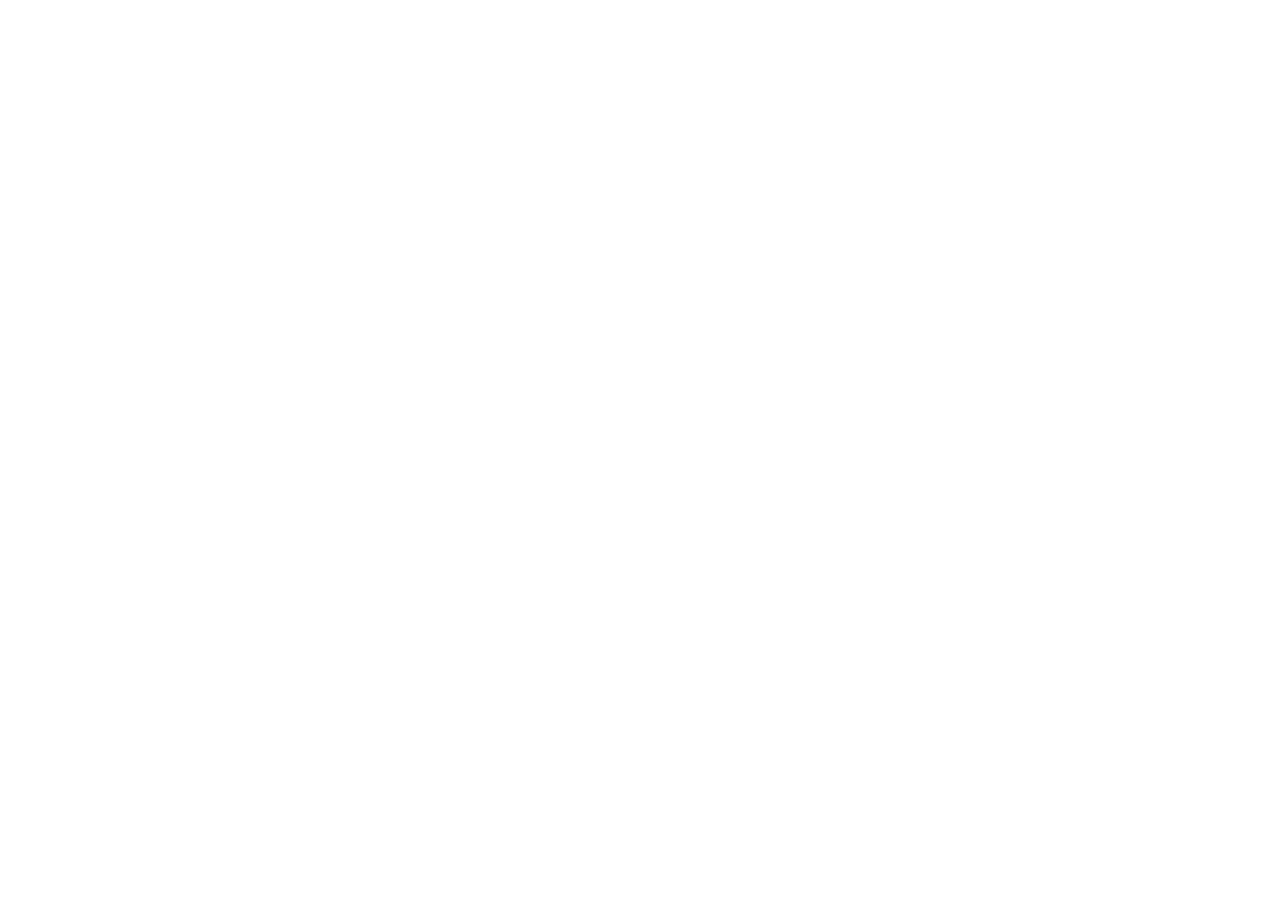
==== index.html @ d69720c0 "sync" ====
<!DOCTYPE html>
<html lang="en">
<head>
    <meta charset="UTF-8">
    <meta name="viewport" content="width=device-width, initial-scale=1.0">
    <title>Document</title>
</head>
<body>
    
</body>
</html>
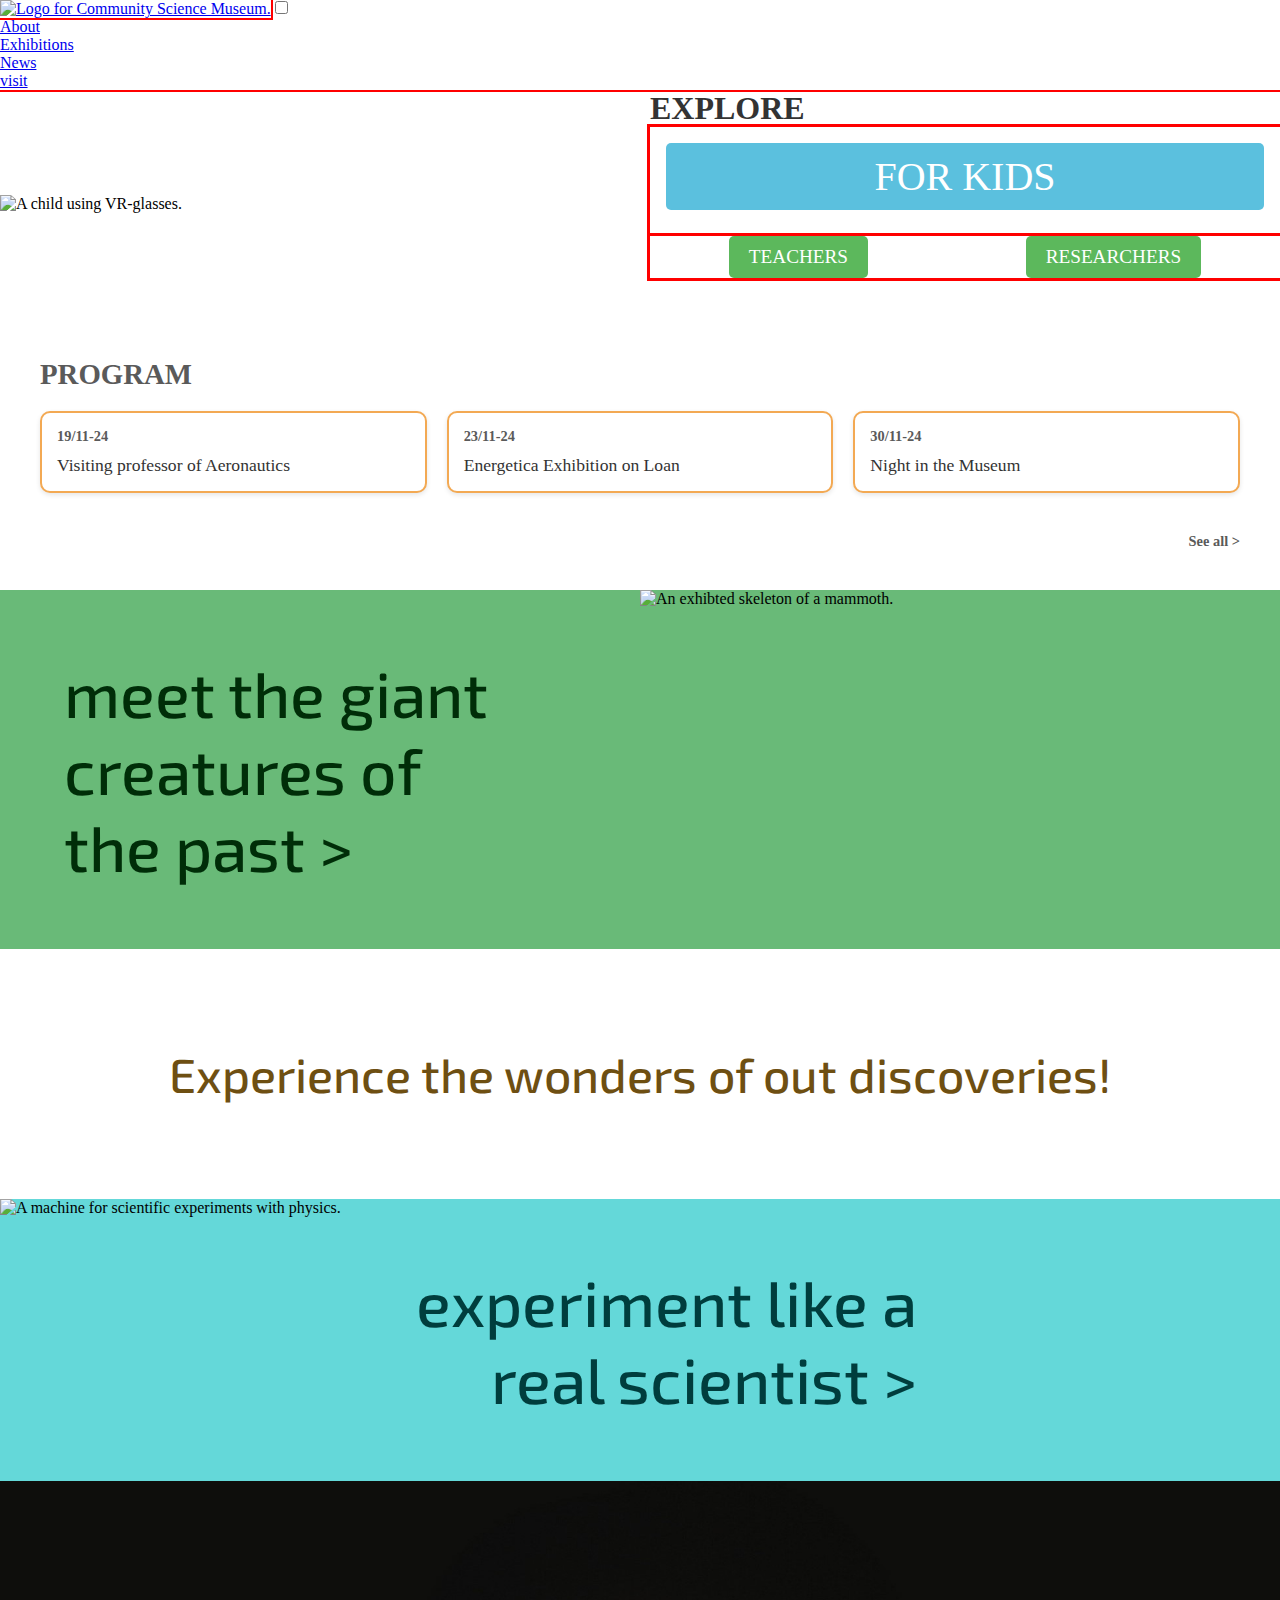
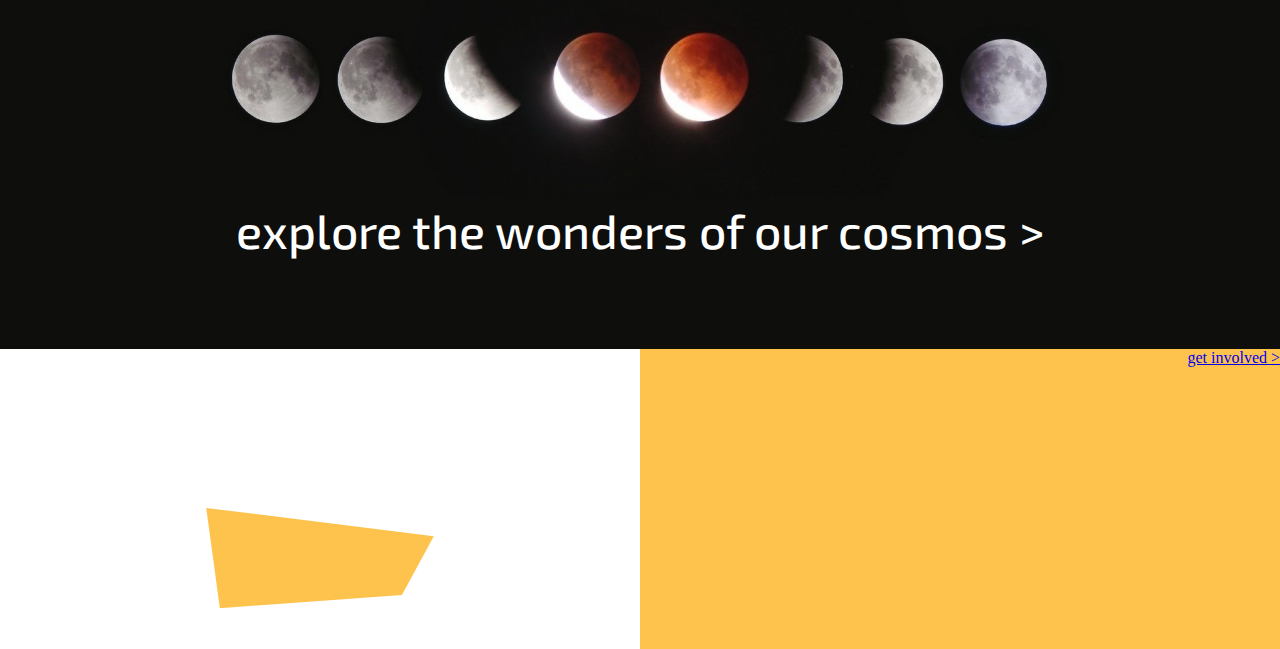
==== commit e22c9c04: "updates" ====
--- a/index.html
+++ b/index.html
@@ -3,9 +3,144 @@
 <head>
     <meta charset="UTF-8">
     <meta name="viewport" content="width=device-width, initial-scale=1.0">
-    <title>Document</title>
+    <meta name="description" content="Home page for Community Science Museum in Trondheim, Norway. Come join us at the Community Science Museum where we are committed to making science accessible to all.">
+    <title>CS Museum | Home</title>
+<!--favicon-->
+    <link rel="icon" type="image/png" sizes="16x16" href="assets/favicon-16x16.png">
+    <link rel="icon" type="image/png" sizes="32x32" href="assets/favicon-32x32.png">
+    <link rel="icon" type="image/png" sizes="192x192" href="assets/android-chrome-192x192.png">
+    <link rel="icon" type="image/png" sizes="512x512" href="assets/android-chrome-512x512.png">
+<!--icon for hamburger menu-->
+    <script src="https://kit.fontawesome.com/4b71fec88a.js" crossorigin="anonymous"></script>
+<!--font sources-->
+    <style>
+        @import url('https://fonts.googleapis.com/css2?family=Exo+2:ital,wght@0,100..900;1,100..900&family=Russo+One&display=swap');
+        </style>
+<!--stylesheet-->
+    <link href="css/home-page2.css" rel="stylesheet">
 </head>
 <body>
-    
+    <header>
+        <a href="../"><img alt="Logo for Community Science Museum." src="images/logo-name.png" class="logo"></a>
+        <input type="checkbox" id="hamburger-menu">
+        <label for="hamburger-menu" class="hamburger"><i class="fa-solid fa-bars" style="color: #003d3d;"></i></label>
+        <nav>
+            <ul>
+                <li><a href="about.html">About</a></li>
+                <li><a href="exhibitions.html">Exhibitions</a></li>
+                <li><a href="news.html">News</a></li>
+                <li><a href="visit.html">visit</a></li>
+            </ul>
+        </nav>
+    </header>
+    <div class="grid-container">
+    <img src="images/vr-glasses.png" class="imgone" alt="A child using VR-glasses.">
+    <aside>
+        <h1>explore</h1>
+        <ul>
+            <li class="kids"><a href="for-kids.html">for kids</a></li>
+            <div class="side-by-side">
+            <li class="teachers"><a href="for-teachers.html">teachers</a></li>
+            <li class="researchers"><a href="for-researchers.html">researchers</a></li>
+            </div>
+        </ul>
+    </aside>
+    </div>
+    <section class="program">
+        <h2>program</h2>
+        <div>
+            <p>19/11-24</p>
+            <p>Visiting professor of Aeronautics</p>
+        </div>
+        <div>
+            <p>23/11-24</p>
+            <p>Energetica Exhibition on Loan</p>
+        </div>
+        <div>
+            <p>30/11-24</p>
+            <p>Night in the Museum</p>
+        </div>
+        <a href="news.html">See all ></a>
+    </section>
+    <main>
+        <div class="main-first-container">
+            <a href="exhibitions.html" class="first-half">meet the giant creatures of <br> the past ></a>
+            <img src="images/mammoth-skeleton.jpg" class="first-half" alt="An exhibted skeleton of a mammoth.">
+        </div>
+        <div class="quote-box">
+            <a href="exhibitions.html" class="quote">Experience the wonders of out discoveries!</a>
+        </div>
+        <div class="main-second-container">
+            <img src="images/machine.jpg" class="second-half" alt="A machine for scientific experiments with physics.">
+            <a href="exhibitions.html" class="second-half">experiment like a real scientist ></a>
+        </div>
+        <div class="cosmos">
+            <img src="images/moon-phases2.jpg" alt="Pictures of the moon through all its phases">
+            <a href="exhibitions.html">explore the wonders of our cosmos ></a>
+        </div>
+        <div class="main-third-container">
+            <div class="visit-frame">
+                <a href="visit.html" class="visit">visit</a>
+            </div>
+            <div class="involved">
+                <a href="get-involved.html">get involved ></a>
+            </div>
+        </div>
+    </main>
+
+<!--    <main>
+        <div class="left">
+        <a href="exhibitions.html">meet the giant creatures of the past></a>
+        </div>
+        <img src="images/mammoth-skeleton.jpg" class="right" alt="An exhibted skeleton of a mammoth.">
+        <div class="quote">
+        <a href="exhibitions.html">Experience the wonders of out discoveries!</a>
+        </div>
+        <img src="images/machine.jpg" class="left" alt="A machine for scientific experiments with physics.">
+        <div class="right">
+        <a href="exhibitions.html">experiment like a real scientist ></a>
+        </div>
+        <div class="cosmos">
+        <img src="images/moon-phases2.jpg" alt="Pictures of the moon through all its phases">
+        <a href="exhibitions.html">explore the wonders of our cosmos ></a>
+        </div>
+        <div class="visit">
+            <a href="visit.html">visit</a>
+        </div>
+        <div class="involved">
+            <a href="get-involved.html">get involved ></a>
+        </div>
+    </main>
+    <footer>
+        <div class="footerlogo">
+        <img src="images/logo-name.png" alt="Logo for Community Science Museum.">
+        </div>
+        <div>
+        <p>Explore together!</p>
+        <address>
+            <p>Contact</p>
+            <p>Kongens gate 1</p>
+            <p>7011 Trondheim</p><br>
+            <p>cs.museum@csm.org</p>
+            <p>56 73 48 59</p>
+        </address>
+        <div class="footertext">
+            <p>Opening hours</p>
+            <p>Monday: Closed</p>
+            <p>Tuesday: 10:00 - 16:00</p>
+            <p>Wednesday: 10:00 - 16:00</p>
+            <p>Thursday: 10:00 - 16:00</p>
+            <p>Friday: 10:00 - 19:00</p>
+            <p>Saturday: 9:00 - 16:00</p>
+            <p>Sunday: 9:00 - 13:00</p>
+        </div>
+    </footer>
+    <ul class="socmed">
+        <li><i class="fa-brands fa-facebook" style="color: #003d3d;"></i></li>
+        <li><i class="fa-brands fa-instagram" style="color: #003d3d;"></i></li>
+        <li><i class="fa-brands fa-tiktok" style="color: #003d3d;"></i></li>
+        <li><i class="fa-brands fa-square-youtube" style="color: #003d3d;"></i></li>
+    </ul>
+-->
 </body>
 </html>--- a/css/home-page2.css
+++ b/css/home-page2.css
@@ -0,0 +1,269 @@
+* {
+    margin: 0;
+    padding: 0;
+    box-sizing: border-box;
+}
+
+header {
+    outline: 2px solid red;
+}
+
+header a img {
+    height: 4rem;
+    outline: 2px solid red;
+}
+
+.grid-container {
+    display: grid;
+    grid-template-areas:
+        "imgone explore"
+        "imgone explore"
+        "imgone buttons";
+    grid-template-columns: 1fr 1fr;
+    grid-template-rows: 1fr auto auto;
+    gap: 20px;
+    align-items: center;
+}
+
+.imgone {
+    grid-area: imgone;
+    border-bottom-right-radius: 100px;
+    max-width: 50vw;
+    height: auto;
+}
+
+aside h1 {
+    grid-area: explore;
+    font-size: 2rem;
+    text-transform: uppercase;
+    color: #333;
+    margin: 0;
+}
+
+aside ul {
+    grid-area: buttons;
+    display: grid;
+    gap: 10px;
+    outline: 3px solid red;
+    list-style: none;
+}
+
+.kids a, .teachers a, .researchers a {
+    display: block;
+    text-align: center;
+    font-size: 1.2rem;
+    text-transform: uppercase;
+    color: white;
+    padding: 10px 20px;
+    border-radius: 5px;
+    text-decoration: none;
+}
+
+.side-by-side {
+    outline: 3px solid red;
+    display: flex;
+    justify-content: space-around;
+}
+
+.kids a {
+    background-color: #5bc0de;
+    font-size: 40px;
+    margin:1rem;
+}
+
+.teachers a, .researchers a  {
+    background-color: #5cb85c;
+}
+
+/* Program section */
+.program {
+    display: grid;
+    grid-template-areas:
+        "title title title"
+        "card1 card2 card3"
+        ". . see-all";
+    grid-template-columns: repeat(3, 1fr);
+    gap: 20px;
+    align-items: start;
+    margin: 20px;
+    padding: 20px;
+}
+
+.program h2 {
+    grid-area: title;
+    font-size: 1.8rem;
+    text-transform: uppercase;
+    color: #5a5a5a;
+    margin: 0;
+    padding: 0;
+}
+
+.program div {
+    border: 2px solid #f3a953;
+    border-radius: 10px;
+    padding: 15px;
+    background-color: #fff;
+    display: flex;
+    flex-direction: column;
+    justify-content: space-between;
+    box-shadow: 0 2px 5px rgba(0, 0, 0, 0.1);
+}
+
+.program div p:first-child {
+    font-size: 0.9rem;
+    font-weight: bold;
+    color: #5a5a5a;
+    margin: 0;
+}
+
+.program div p:last-child {
+    font-size: 1.1rem;
+    color: #333;
+    margin: 10px 0 0;
+}
+
+.program a {
+    grid-area: see-all;
+    justify-self: end;
+    align-self: center;
+    font-size: 0.9rem;
+    color: #5a5a5a;
+    text-decoration: none;
+    font-weight: bold;
+    margin-top: 20px;
+}
+
+.program a:hover {
+    text-decoration: underline;
+}
+
+/*main section*/
+
+.main-first-container{
+    display: flex;
+    flex-direction: row;
+}
+
+.first-half{
+    display: inline-block;
+    width: 50vw;
+    height: auto;
+    background-color: #69ba78;
+}
+
+.main-first-container a{
+    text-decoration: none;
+    color: #002d08;
+    font-family: "Exo 2", serif;
+    font-weight: 500;
+    font-style: normal;
+    font-size: 64px;
+    padding: 1em;
+}
+
+.quote-box{
+    text-align: center;
+    max-width: 100vw;
+    background-image: url('../images/star-background.png');
+    background-size: cover;
+    background-repeat: none;
+}
+
+.quote{
+    display: block;
+    text-decoration: none;
+    color: #6e4f12;
+    font-family: "Exo 2", serif;
+    font-weight: 500;
+    font-style: normal;
+    font-size: 48px;
+    padding-top: 2em;
+    padding-bottom: 2em;
+}
+
+.main-second-container{
+    display: flex;
+    flex-direction: row;
+    background-color: #64d8d9;
+}
+
+.second-half{
+    display: inline-block;
+    max-width: 50vw;
+    height: auto;
+}
+
+.main-second-container a{
+    text-decoration: none;
+    color: #003d3d;
+    font-family: "Exo 2", serif;
+    font-weight: 500;
+    font-style: normal;
+    font-size: 64px;
+    padding: 1em;
+    width: 100vw;
+    align-self: flex-end;
+    text-align: right;
+}
+
+.cosmos{
+    text-align: center;
+    background-color: #0E0E0C;
+    padding-bottom: 90px;
+}
+
+.cosmos img{
+    max-width: 98vw;
+    margin: 0;
+}
+
+.cosmos a{
+    margin: 0;
+    text-decoration: none;
+    color: #fff;
+    background-color: #0E0E0C;
+    font-family: "Exo 2", serif;
+    font-weight: 500;
+    font-style: normal;
+    font-size: 48px;
+}
+
+.main-third-container{
+    display: flex;
+    flex-direction: row;
+}
+
+.visit-frame{
+    display: flex;
+    width: 50vw;
+    height: 300px;
+    justify-content: center;
+    align-items: center;
+}
+
+.visit{
+    background-color: #fec34d;
+    clip-path: polygon(0 54%, 100% 67%, 86% 94%, 6% 100%);
+    padding: 100px;
+}
+
+.visit a{
+    z-index: 1;
+    color:#6e4f12;
+    text-decoration: none;
+    font-family: "Russo One", serif;
+    font-weight: 400;
+    font-style: normal;
+}
+
+.involved{
+    display: inline-block;
+    width: 50vw;
+    height: 300px;
+    background-color: #fec34d;
+    text-align: right;
+}
+
+.involved a{
+    align-self: flex-end;
+}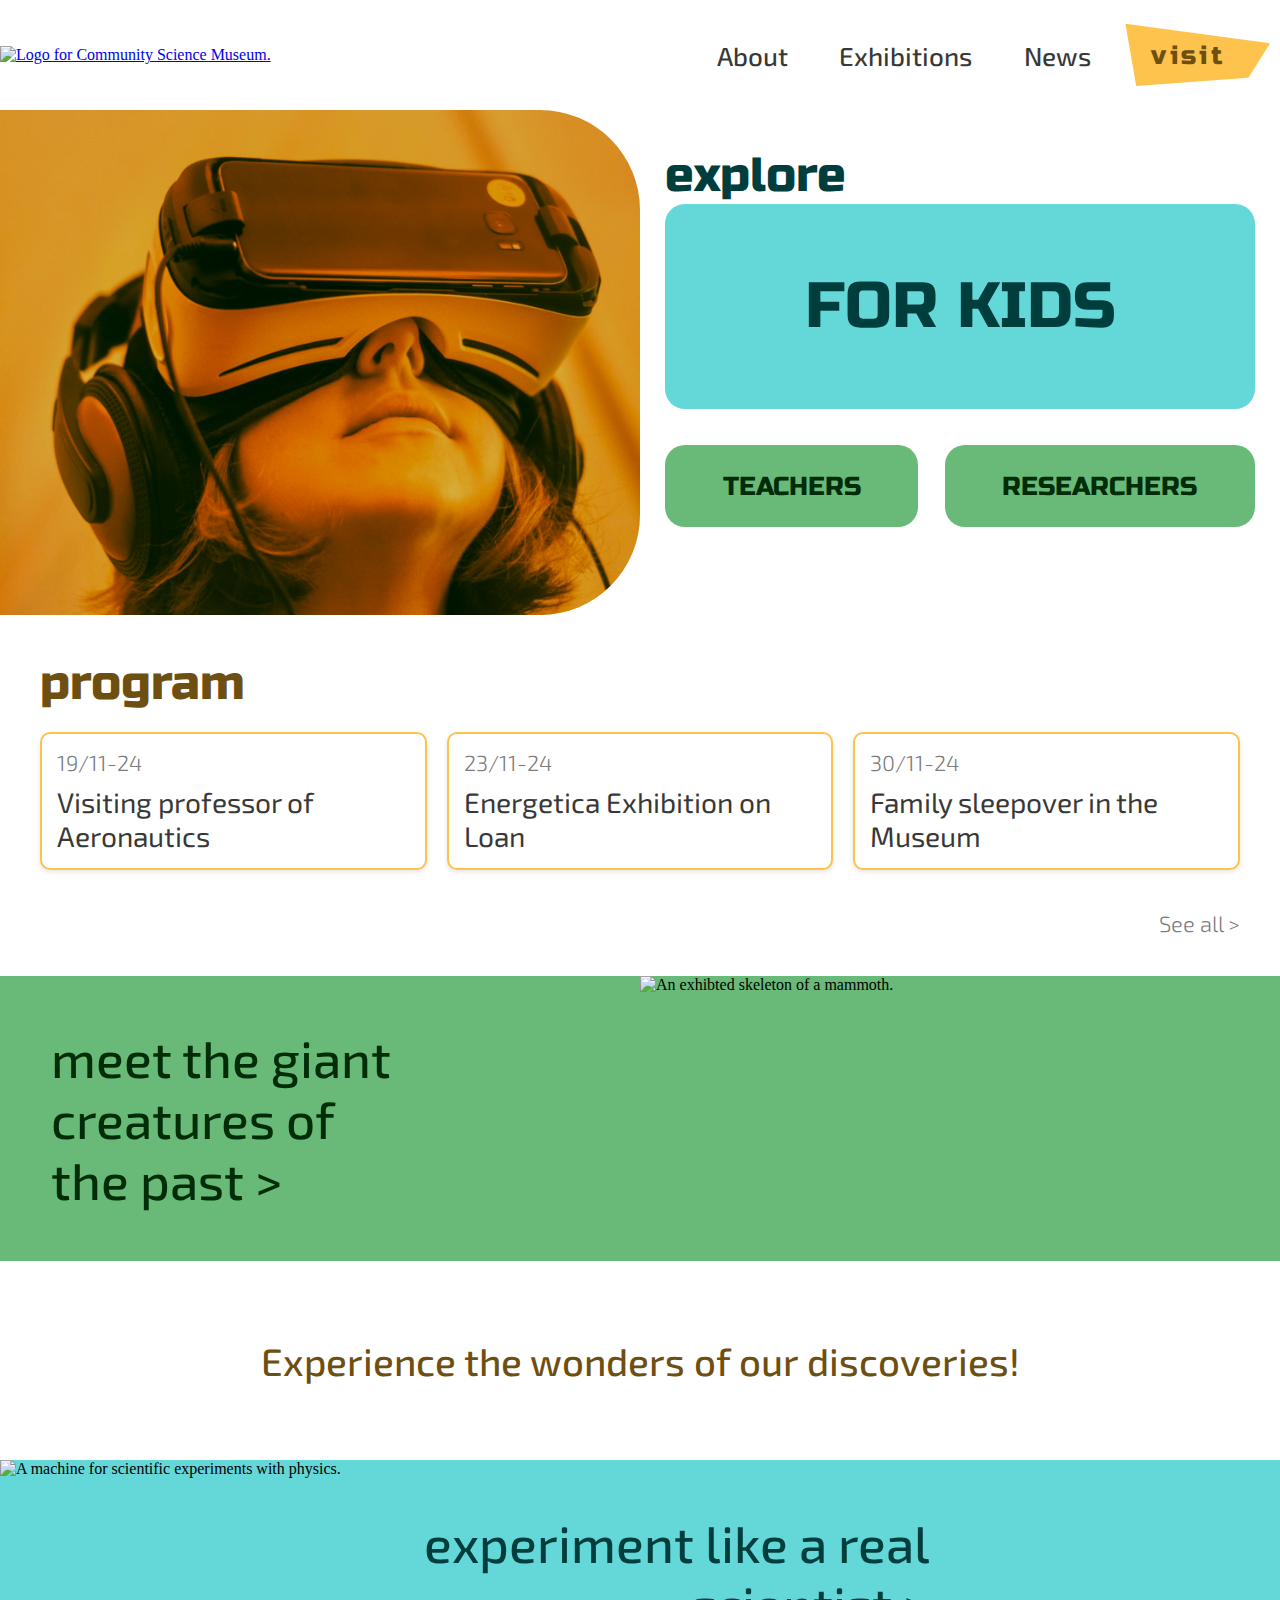
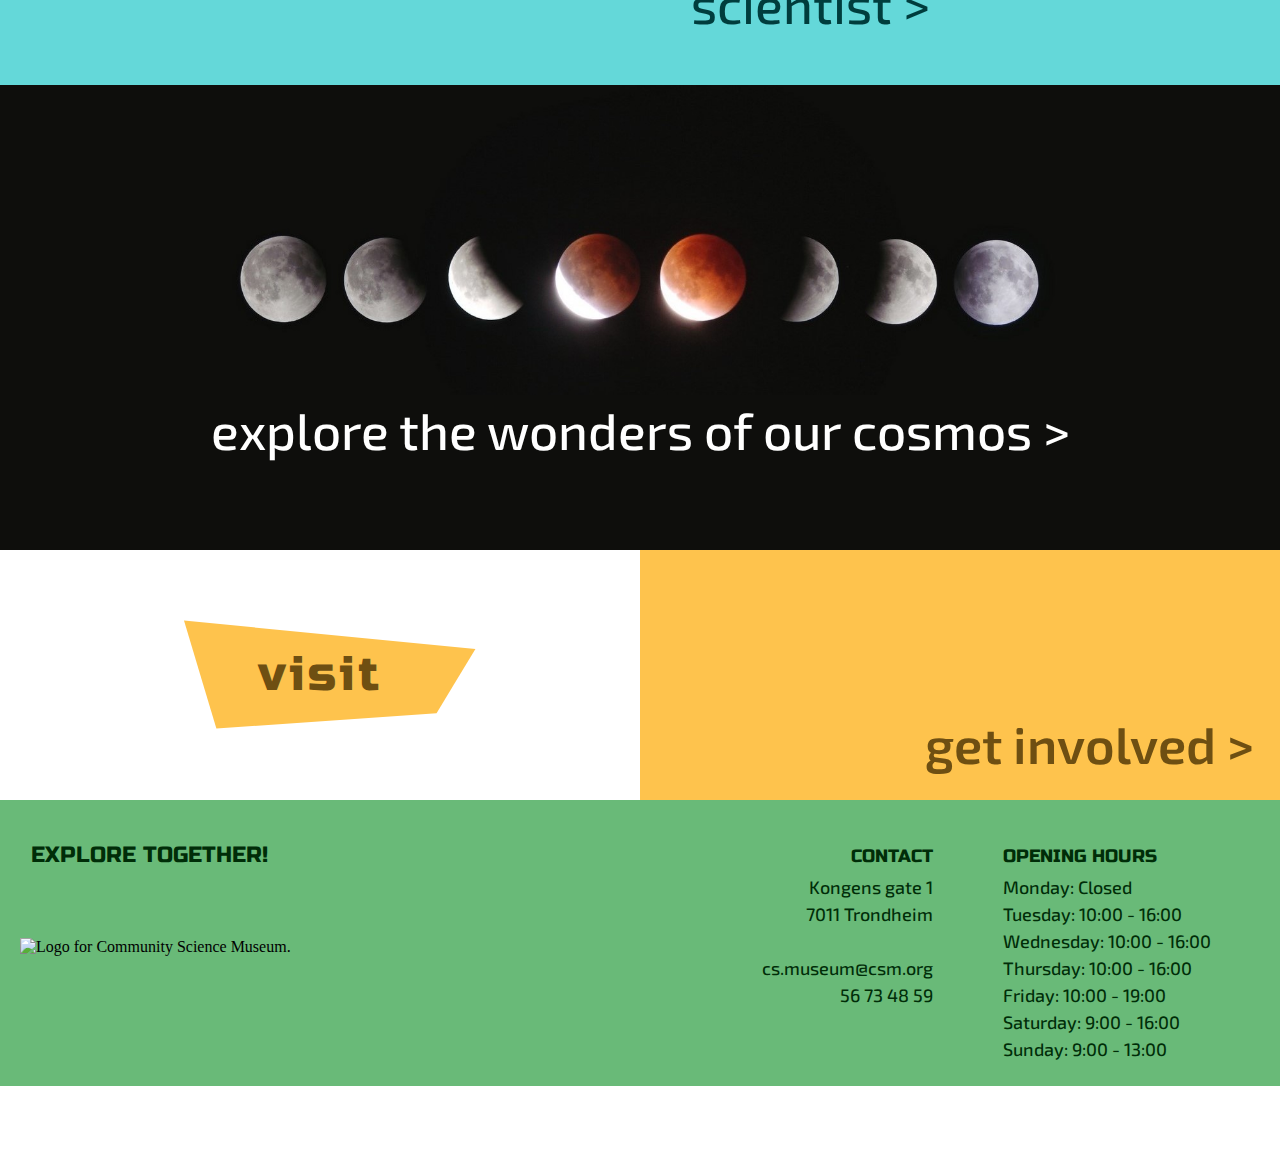
==== commit 334a8ad0: "updates for responsiveness" ====
--- a/index.html
+++ b/index.html
@@ -29,7 +29,7 @@
                 <li><a href="about.html">About</a></li>
                 <li><a href="exhibitions.html">Exhibitions</a></li>
                 <li><a href="news.html">News</a></li>
-                <li><a href="visit.html">visit</a></li>
+                <li><a href="visit.html" class="nav-visit">visit</a></li>
             </ul>
         </nav>
     </header>
@@ -52,13 +52,13 @@
             <p>19/11-24</p>
             <p>Visiting professor of Aeronautics</p>
         </div>
-        <div>
+        <div class="card2">
             <p>23/11-24</p>
             <p>Energetica Exhibition on Loan</p>
         </div>
-        <div>
+        <div class="card3">
             <p>30/11-24</p>
-            <p>Night in the Museum</p>
+            <p>Family sleepover in the Museum</p>
         </div>
         <a href="news.html">See all ></a>
     </section>
@@ -68,7 +68,7 @@
             <img src="images/mammoth-skeleton.jpg" class="first-half" alt="An exhibted skeleton of a mammoth.">
         </div>
         <div class="quote-box">
-            <a href="exhibitions.html" class="quote">Experience the wonders of out discoveries!</a>
+            <a href="exhibitions.html" class="quote">Experience the wonders of our discoveries!</a>
         </div>
         <div class="main-second-container">
             <img src="images/machine.jpg" class="second-half" alt="A machine for scientific experiments with physics.">
@@ -80,52 +80,25 @@
         </div>
         <div class="main-third-container">
             <div class="visit-frame">
-                <a href="visit.html" class="visit">visit</a>
+                <a href="visit.html" class="visit-button">visit</a>
             </div>
             <div class="involved">
                 <a href="get-involved.html">get involved ></a>
             </div>
         </div>
     </main>
-
-<!--    <main>
-        <div class="left">
-        <a href="exhibitions.html">meet the giant creatures of the past></a>
-        </div>
-        <img src="images/mammoth-skeleton.jpg" class="right" alt="An exhibted skeleton of a mammoth.">
-        <div class="quote">
-        <a href="exhibitions.html">Experience the wonders of out discoveries!</a>
-        </div>
-        <img src="images/machine.jpg" class="left" alt="A machine for scientific experiments with physics.">
-        <div class="right">
-        <a href="exhibitions.html">experiment like a real scientist ></a>
-        </div>
-        <div class="cosmos">
-        <img src="images/moon-phases2.jpg" alt="Pictures of the moon through all its phases">
-        <a href="exhibitions.html">explore the wonders of our cosmos ></a>
-        </div>
-        <div class="visit">
-            <a href="visit.html">visit</a>
-        </div>
-        <div class="involved">
-            <a href="get-involved.html">get involved ></a>
-        </div>
-    </main>
     <footer>
-        <div class="footerlogo">
         <img src="images/logo-name.png" alt="Logo for Community Science Museum.">
-        </div>
-        <div>
-        <p>Explore together!</p>
+        <p class="slogan">Explore together!</p>
         <address>
-            <p>Contact</p>
+            <p class="footer-title">Contact</p>
             <p>Kongens gate 1</p>
             <p>7011 Trondheim</p><br>
             <p>cs.museum@csm.org</p>
             <p>56 73 48 59</p>
         </address>
-        <div class="footertext">
-            <p>Opening hours</p>
+        <div class="hours">
+            <p class="footer-title">Opening hours</p>
             <p>Monday: Closed</p>
             <p>Tuesday: 10:00 - 16:00</p>
             <p>Wednesday: 10:00 - 16:00</p>
@@ -141,6 +114,5 @@
         <li><i class="fa-brands fa-tiktok" style="color: #003d3d;"></i></li>
         <li><i class="fa-brands fa-square-youtube" style="color: #003d3d;"></i></li>
     </ul>
--->
 </body>
 </html>--- a/css/home-page2.css
+++ b/css/home-page2.css
@@ -4,39 +4,105 @@
     box-sizing: border-box;
 }
 
+nav{
+    position: absolute;
+    top: 0;
+    right: 0;
+    padding: 40px 0;
+}
+
+nav ul{
+    list-style: none;
+    display: flex;
+}
+
+nav li{
+    padding: 0 2vw;
+    width: auto;
+}
+
+nav a{
+    text-decoration: none;
+    color: #383838;
+    font-family: "Exo 2";
+    font-size: 26px;
+    font-style: normal;
+    font-weight: 500;
+    line-height: normal;
+}
+
+nav a:hover{
+    font-weight: 700;
+}
+
 header {
-    outline: 2px solid red;
+    position: relative;
+    width: 100%;
+    height: 110px;
+    display: flex;
+    justify-content: space-between;
+    align-items: center;
 }
 
 header a img {
-    height: 4rem;
-    outline: 2px solid red;
-}
+    height: 6rem;
+}
+
+.nav-visit{
+    background-color: #fec34d;
+    clip-path: polygon(6% 1%, 100% 32%, 86% 87%, 13% 100%);
+    padding: 17px 45px 15px 35px;
+    color:#6e4f12;
+    font-family: "Russo One";
+    letter-spacing: 3.36px;
+}
+
+.nav-visit:hover{
+    font-weight: 400;
+    text-decoration: underline;
+}
+
+@media (min-width: 800px){
+    #hamburger-menu, .hamburger {
+        display: none;
+    }
+    nav li:last-child{
+        padding: 0 10px 0 0;
+    }
+}
+
+
+
+/*explore-section*/
 
 .grid-container {
     display: grid;
     grid-template-areas:
-        "imgone explore"
+        "imgone ."
         "imgone explore"
         "imgone buttons";
     grid-template-columns: 1fr 1fr;
     grid-template-rows: 1fr auto auto;
-    gap: 20px;
+    gap: 25px;
     align-items: center;
 }
 
 .imgone {
     grid-area: imgone;
     border-bottom-right-radius: 100px;
+    border-top-right-radius: 100px;
     max-width: 50vw;
     height: auto;
 }
 
 aside h1 {
     grid-area: explore;
-    font-size: 2rem;
-    text-transform: uppercase;
-    color: #333;
+    font-family: "Russo One";
+    font-size: 48px;
+    font-style: normal;
+    font-weight: 400;
+    line-height: normal;
+    color: #003d3d;
     margin: 0;
 }
 
@@ -44,35 +110,44 @@
     grid-area: buttons;
     display: grid;
     gap: 10px;
-    outline: 3px solid red;
     list-style: none;
+    margin-right: 25px;
 }
 
 .kids a, .teachers a, .researchers a {
     display: block;
     text-align: center;
-    font-size: 1.2rem;
     text-transform: uppercase;
-    color: white;
-    padding: 10px 20px;
-    border-radius: 5px;
+    border-radius: 20px;
     text-decoration: none;
 }
 
 .side-by-side {
-    outline: 3px solid red;
-    display: flex;
-    justify-content: space-around;
+    display: flex;
+    justify-content: space-between;
 }
 
 .kids a {
-    background-color: #5bc0de;
-    font-size: 40px;
-    margin:1rem;
+    background-color: #64D8D9;
+    color: #003d3d;
+    font-family: "Russo One";
+    font-size: 5vw;
+    font-style: normal;
+    font-weight: 400;
+    line-height: normal;
+    padding: 5vw;
+    margin-bottom: 2vw;
 }
 
 .teachers a, .researchers a  {
-    background-color: #5cb85c;
+    background-color: #69BA78;
+    color: #002D08;
+    font-family: "Russo One";
+    font-size: 2vw;
+    font-style: normal;
+    font-weight: 400;
+    line-height: normal;
+    padding: 1em 4.5vw;
 }
 
 /* Program section */
@@ -91,15 +166,18 @@
 
 .program h2 {
     grid-area: title;
-    font-size: 1.8rem;
-    text-transform: uppercase;
-    color: #5a5a5a;
+    color: #6E4F12;
+    font-family: "Russo One";
+    font-size: 48px;
+    font-style: normal;
+    font-weight: 400;
+    line-height: normal;
     margin: 0;
     padding: 0;
 }
 
 .program div {
-    border: 2px solid #f3a953;
+    border: 2px solid #FEC34D;
     border-radius: 10px;
     padding: 15px;
     background-color: #fff;
@@ -110,15 +188,22 @@
 }
 
 .program div p:first-child {
-    font-size: 0.9rem;
-    font-weight: bold;
-    color: #5a5a5a;
+    color: rgba(56, 56, 56, 0.68);
+    font-family: "Exo 2";
+    font-size: 1.7vw;
+    font-style: normal;
+    font-weight: 300;
+    line-height: normal;
     margin: 0;
 }
 
 .program div p:last-child {
-    font-size: 1.1rem;
-    color: #333;
+    color: #383838;
+    font-family: "Exo 2";
+    font-size: 2.2vw;
+    font-style: normal;
+    font-weight: 400;
+    line-height: normal;
     margin: 10px 0 0;
 }
 
@@ -126,10 +211,13 @@
     grid-area: see-all;
     justify-self: end;
     align-self: center;
-    font-size: 0.9rem;
-    color: #5a5a5a;
-    text-decoration: none;
-    font-weight: bold;
+    color: rgba(56, 56, 56, 0.68);
+    font-family: "Exo 2";
+    font-size: 22px;
+    font-style: normal;
+    font-weight: 300;
+    line-height: normal;
+    text-decoration: none;
     margin-top: 20px;
 }
 
@@ -157,7 +245,7 @@
     font-family: "Exo 2", serif;
     font-weight: 500;
     font-style: normal;
-    font-size: 64px;
+    font-size: 4vw;
     padding: 1em;
 }
 
@@ -166,7 +254,7 @@
     max-width: 100vw;
     background-image: url('../images/star-background.png');
     background-size: cover;
-    background-repeat: none;
+    background-repeat: no-repeat;
 }
 
 .quote{
@@ -176,7 +264,7 @@
     font-family: "Exo 2", serif;
     font-weight: 500;
     font-style: normal;
-    font-size: 48px;
+    font-size: 3vw;
     padding-top: 2em;
     padding-bottom: 2em;
 }
@@ -199,7 +287,7 @@
     font-family: "Exo 2", serif;
     font-weight: 500;
     font-style: normal;
-    font-size: 64px;
+    font-size: 4vw;
     padding: 1em;
     width: 100vw;
     align-self: flex-end;
@@ -213,7 +301,7 @@
 }
 
 .cosmos img{
-    max-width: 98vw;
+    max-width: 96vw;
     margin: 0;
 }
 
@@ -225,45 +313,308 @@
     font-family: "Exo 2", serif;
     font-weight: 500;
     font-style: normal;
-    font-size: 48px;
+    font-size: 4vw;
 }
 
 .main-third-container{
     display: flex;
     flex-direction: row;
+    height: 250px;
 }
 
 .visit-frame{
     display: flex;
     width: 50vw;
-    height: 300px;
     justify-content: center;
     align-items: center;
 }
 
-.visit{
+.visit-button{
     background-color: #fec34d;
-    clip-path: polygon(0 54%, 100% 67%, 86% 94%, 6% 100%);
+    clip-path: polygon(8% 29%, 98% 40%, 86% 65%, 18% 71%);
     padding: 100px;
-}
-
-.visit a{
-    z-index: 1;
     color:#6e4f12;
     text-decoration: none;
-    font-family: "Russo One", serif;
-    font-weight: 400;
-    font-style: normal;
+    font-family: "Russo One";
+    font-size: 48px;
+    font-style: normal;
+    font-weight: 400;
+    line-height: normal;
+    letter-spacing: 3.36px;
 }
 
 .involved{
     display: inline-block;
+    position: relative;
     width: 50vw;
-    height: 300px;
     background-color: #fec34d;
+}
+
+.involved a{
+    color: #6E4F12;
+    text-decoration: none;
+    font-family: "Exo 2";
+    font-size: 4vw;
+    font-style: normal;
+    font-weight: 600;
+    line-height: normal;
+    margin-right: 0.5em;
+    margin-bottom: 0.5em;
+    position: absolute;
+    right: 0;
+    bottom: 0;
+}
+
+/*main section end*/
+
+footer{
+    display: grid;
+    grid-template-areas:
+        "slogan slogan contact hours"
+        "logo logo contact hours";
+    grid-template-columns: repeat(4, 1fr);
+    gap: 70px;
+    padding: 20px;
+    background-color: #69BA78;
+}
+
+footer img{
+    grid-area: logo;
+    height: 8em;
+    align-self: flex-end;
+}
+
+.slogan{
+    grid-area: slogan;
+    color: #002D08;
+    font-family: "Russo One";
+    font-size: 22px;
+    font-style: normal;
+    font-weight: 400;
+    line-height: normal;
+    margin-top: 1em;
+    margin-left: 0.5em;
+    text-align: left;
+    text-transform: uppercase;
+}
+
+address{
+    grid-area: contact;
+    color: #002D08;
+    font-family: "Exo 2";
+    font-size: 18px;
+    font-style: normal;
+    font-weight: 500;
+    line-height: 1.5;
     text-align: right;
-}
-
-.involved a{
-    align-self: flex-end;
+    margin-top: 1em;
+}
+
+.hours{
+    grid-area: hours;
+    color: #002D08;
+    font-family: "Exo 2";
+    font-size: 18px;
+    font-style: normal;
+    font-weight: 500;
+    line-height: 1.5;
+    align-self: flex-start;
+    margin-top: 1em;
+}
+
+.footer-title{
+    color: #002D08;
+    font-family: "Russo One";
+    font-size: 18px;
+    font-style: normal;
+    font-weight: 400;
+    line-height: 2;
+    text-transform: uppercase;
+}
+
+.socmed{
+    display: flex;
+    justify-content: center;
+}
+
+.socmed li{
+    list-style: none;
+    padding: 2em;
+}
+
+.fa-brands{
+    font-size: 40px;
+}
+
+@media (max-width: 1050px){
+    footer{
+        grid-template-areas: 
+            "slogan contact hours"
+            "logo contact hours";
+        grid-template-columns: 1fr 1fr 1fr;
+        grid-template-rows: 1fr 1fr;
+    }
+    footer img{
+        height: 6em;
+        align-self: center;
+    }
+}
+
+@media (max-width: 799px) {
+    .hamburger{
+        position: absolute;
+        top: 50%;
+        right: 20px;
+        transform: translateY(-50%);
+        font-size: 1.5em;
+        cursor: pointer;
+    }
+    #hamburger-menu{
+        display: none;
+    }
+    #hamburger-menu:checked ~ nav {
+        display: block;
+    }
+    nav{
+        display: none;
+        position: absolute;
+        width: 100%;
+        top: 100%;
+        background-color: #fff;
+        padding: 20px 0;
+        z-index: 1;
+        text-align: center;
+    }
+    nav ul{
+        flex-direction: column;
+    }
+    nav li{
+        padding-top: 20px;
+        padding-bottom: 20px;
+    }
+    nav li:last-child{
+        padding: 40px 0;
+    }
+    footer{
+        display: flex;
+        flex-direction: column;
+        align-items: center;
+        gap: 10px;
+        text-align: center;
+    }
+    .hours{
+        align-self: center;
+        font-size: 16px;
+        padding-bottom: 20px;
+    }
+    address{
+        text-align: center;
+        font-size: 16px;
+    }
+    .footer-title{
+        font-size: 16px;
+    }
+    .slogan{
+        font-size:20px;
+    }
+    .socmed li{
+        list-style: none;
+        padding: 1em;
+    }
+    .fa-brands{
+        font-size: 35px;
+    }
+    .program .card3{
+        display: none;
+    }
+    .program{
+        grid-template-areas:
+        "title title"
+        "card1 card2"
+        ". see-all";
+        grid-template-columns: repeat(2, 1fr);
+    }
+    .program div p:first-child {
+        font-size: 14px;
+    }
+    .program div p:last-child {
+        font-size: 18px;
+    }
+}
+
+@media (max-width: 699px) {
+    .grid-container{
+        display: flex;
+        flex-direction: column;
+        align-items: flex-start;
+    }
+    .imgone{
+        display: inline-block;
+        max-width: 90vw;
+    }
+    aside{
+        display: inline-block;
+        align-self:center;
+    }
+    aside ul, aside h1{
+        margin-right: 10px;
+        margin-left: 10px;
+    }
+    .teachers a, .researchers a{
+        font-size: 22px;
+    }
+    .teachers{
+        margin-right: 8px;
+    }
+    .kids a{
+        font-size: 28px;
+        margin-bottom: 0;
+    }
+    .program .card2{
+        display: none;
+    }
+    .program{
+        display: flex;
+        flex-direction: column;
+        align-items:center;
+    }
+    .program div p:first-child {
+        font-size: 14px;
+    }
+    .program div p:last-child {
+        font-size: 18px;
+    }
+    .main-first-container{
+        flex-direction: column;
+    }
+    .first-half{
+        width: 98vw;
+    }
+    .main-first-container a{
+        padding-bottom: 60px;
+        font-size: 30px;
+    }
+    .quote{
+        font-size: 24px;
+        padding-left: 1em;
+        padding-right:1em;
+    }
+    .main-second-container{
+        flex-direction: column;
+    }
+    .main-second-container a{
+        padding-top: 60px;
+        font-size: 30px;
+    }
+    .second-half{
+        max-width: 100vw;
+    }
+    .cosmos{
+        padding-bottom: 40px;
+    }
+    .involved a{
+        font-size: 24px;
+        margin-left: 30px;
+    }
+
 }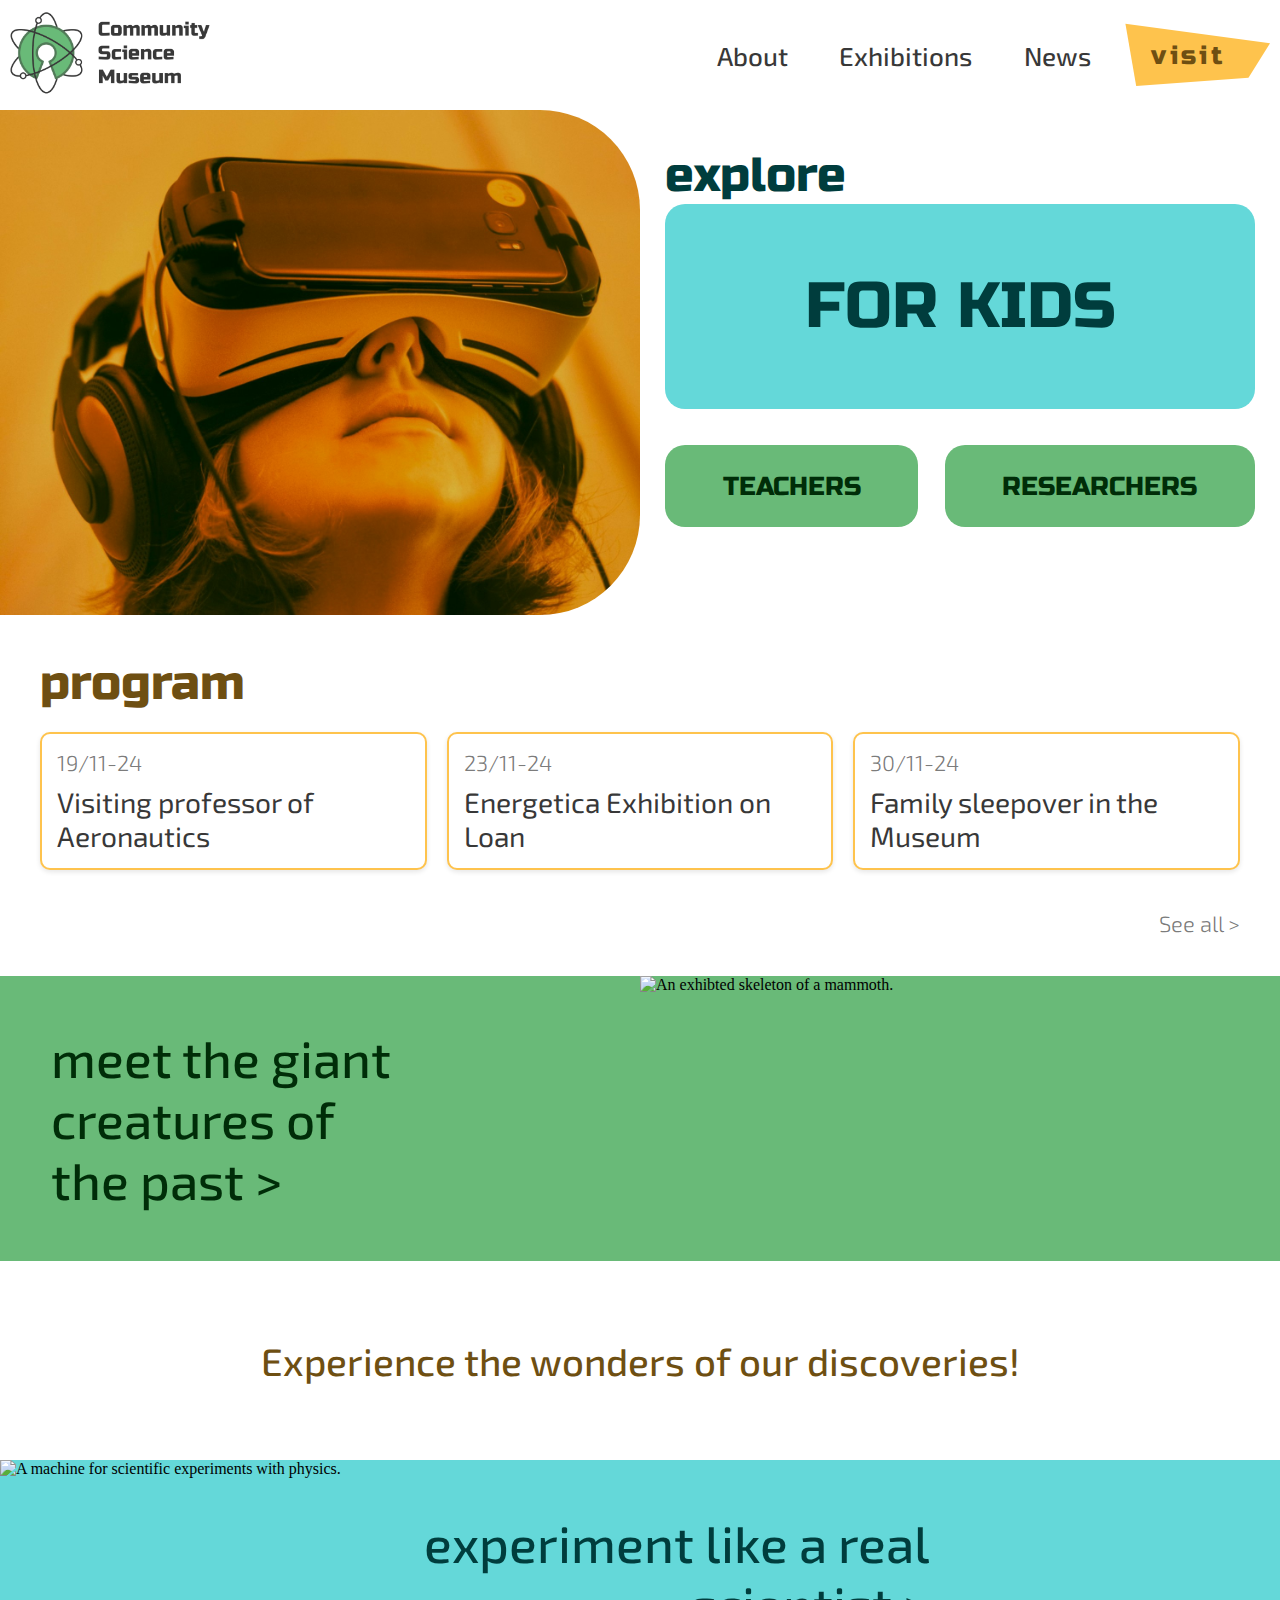
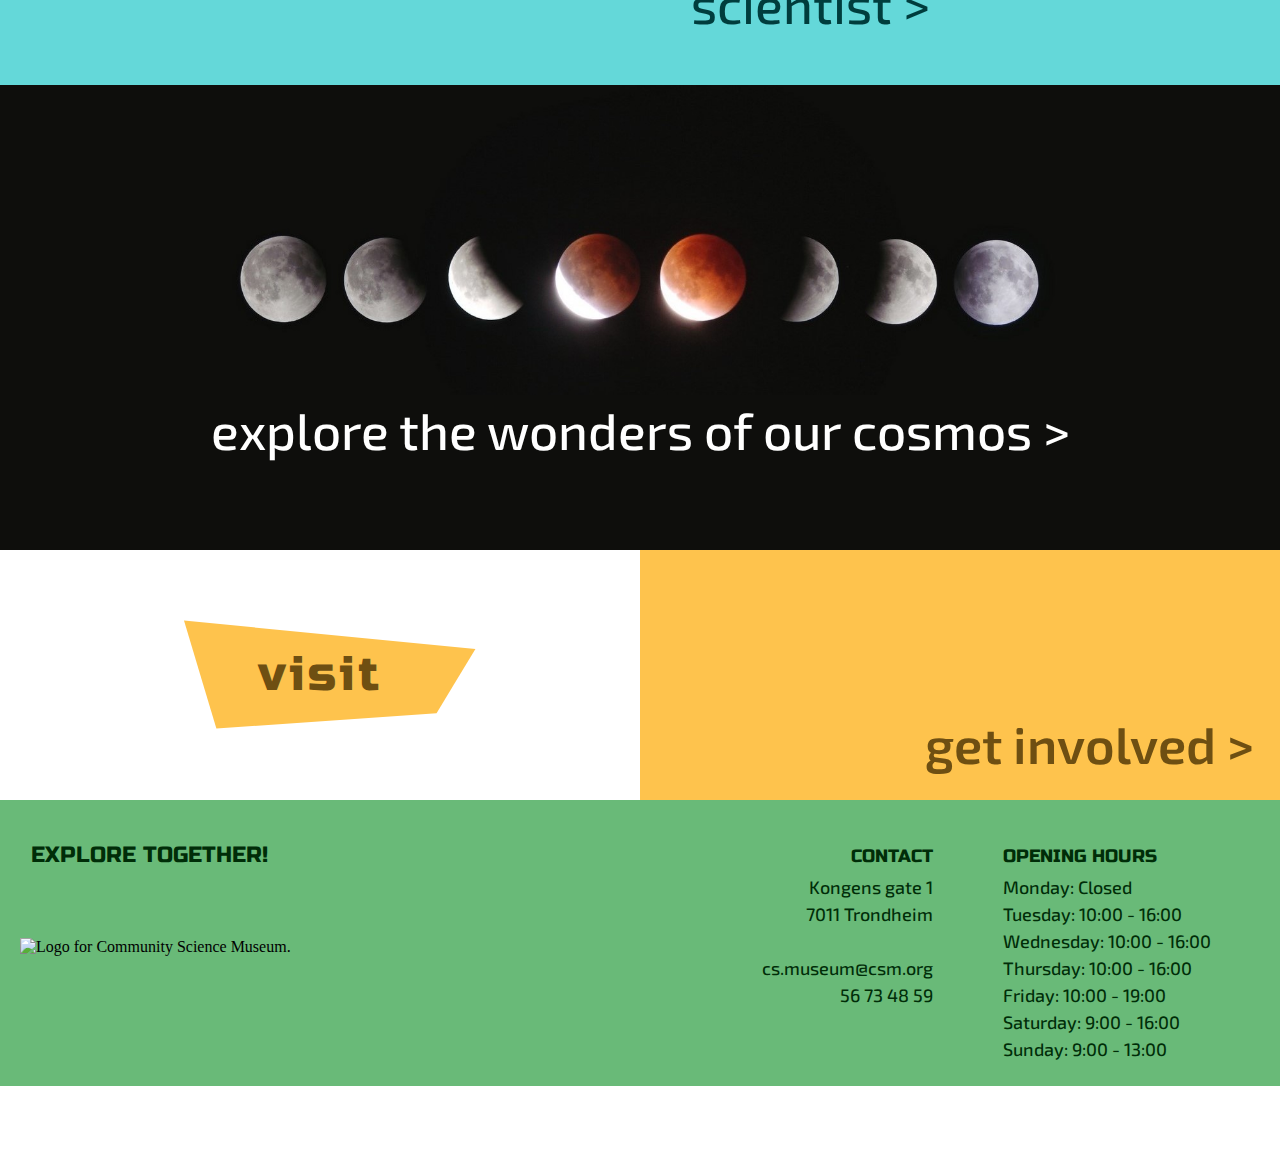
==== commit 3d37cd57: "relocations" ====
--- a/index.html
+++ b/index.html
@@ -17,13 +17,13 @@
         @import url('https://fonts.googleapis.com/css2?family=Exo+2:ital,wght@0,100..900;1,100..900&family=Russo+One&display=swap');
         </style>
 <!--stylesheet-->
-    <link href="css/home-page2.css" rel="stylesheet">
+    <link href="css/home-page.css" rel="stylesheet">
 </head>
 <body>
     <header>
-        <a href="../"><img alt="Logo for Community Science Museum." src="images/logo-name.png" class="logo"></a>
+        <a href="index.html"><img alt="Logo for Community Science Museum." src="assets/logo-name.png" class="logo"></a>
         <input type="checkbox" id="hamburger-menu">
-        <label for="hamburger-menu" class="hamburger"><i class="fa-solid fa-bars" style="color: #003d3d;"></i></label>
+        <label for="hamburger-menu" class="hamburger"><i class="fa-solid fa-bars"></i></label>
         <nav>
             <ul>
                 <li><a href="about.html">About</a></li>
@@ -34,7 +34,7 @@
         </nav>
     </header>
     <div class="grid-container">
-    <img src="images/vr-glasses.png" class="imgone" alt="A child using VR-glasses.">
+    <img src="images/vr-glasses.jpg" class="imgone" alt="A child using VR-glasses.">
     <aside>
         <h1>explore</h1>
         <ul>
@@ -109,10 +109,10 @@
         </div>
     </footer>
     <ul class="socmed">
-        <li><i class="fa-brands fa-facebook" style="color: #003d3d;"></i></li>
-        <li><i class="fa-brands fa-instagram" style="color: #003d3d;"></i></li>
-        <li><i class="fa-brands fa-tiktok" style="color: #003d3d;"></i></li>
-        <li><i class="fa-brands fa-square-youtube" style="color: #003d3d;"></i></li>
+        <li><i class="fa-brands fa-facebook"></i></li>
+        <li><i class="fa-brands fa-instagram"></i></li>
+        <li><i class="fa-brands fa-tiktok"></i></li>
+        <li><i class="fa-brands fa-square-youtube"></i></li>
     </ul>
 </body>
 </html>--- a/css/home-page.css
+++ b/css/home-page.css
@@ -0,0 +1,623 @@
+* {
+    margin: 0;
+    padding: 0;
+    box-sizing: border-box;
+}
+
+nav{
+    position: absolute;
+    top: 0;
+    right: 0;
+    padding: 40px 0;
+}
+
+nav ul{
+    list-style: none;
+    display: flex;
+}
+
+nav li{
+    padding: 0 2vw;
+    width: auto;
+}
+
+nav a{
+    text-decoration: none;
+    color: #383838;
+    font-family: "Exo 2";
+    font-size: 26px;
+    font-style: normal;
+    font-weight: 500;
+    line-height: normal;
+}
+
+nav a:hover{
+    font-weight: 700;
+}
+
+header {
+    position: relative;
+    width: 100%;
+    height: 110px;
+    display: flex;
+    justify-content: space-between;
+    align-items: center;
+}
+
+header a img {
+    height: 6rem;
+}
+
+.nav-visit{
+    background-color: #fec34d;
+    clip-path: polygon(6% 1%, 100% 32%, 86% 87%, 13% 100%);
+    padding: 17px 45px 15px 35px;
+    color:#6e4f12;
+    font-family: "Russo One";
+    letter-spacing: 3.36px;
+}
+
+.nav-visit:hover{
+    font-weight: 400;
+    text-decoration: underline;
+}
+
+@media (min-width: 800px){
+    #hamburger-menu, .hamburger {
+        display: none;
+    }
+    nav li:last-child{
+        padding: 0 10px 0 0;
+    }
+}
+
+
+
+/*explore-section*/
+
+.grid-container {
+    display: grid;
+    grid-template-areas:
+        "imgone ."
+        "imgone explore"
+        "imgone buttons";
+    grid-template-columns: 1fr 1fr;
+    grid-template-rows: 1fr auto auto;
+    gap: 25px;
+    align-items: center;
+}
+
+.imgone {
+    grid-area: imgone;
+    border-bottom-right-radius: 100px;
+    border-top-right-radius: 100px;
+    max-width: 50vw;
+    height: auto;
+}
+
+aside h1 {
+    grid-area: explore;
+    font-family: "Russo One";
+    font-size: 48px;
+    font-style: normal;
+    font-weight: 400;
+    line-height: normal;
+    color: #003d3d;
+    margin: 0;
+}
+
+aside ul {
+    grid-area: buttons;
+    display: grid;
+    gap: 10px;
+    list-style: none;
+    margin-right: 25px;
+}
+
+.kids a, .teachers a, .researchers a {
+    display: block;
+    text-align: center;
+    text-transform: uppercase;
+    border-radius: 20px;
+    text-decoration: none;
+}
+
+.side-by-side {
+    display: flex;
+    justify-content: space-between;
+}
+
+.kids a {
+    background-color: #64D8D9;
+    color: #003d3d;
+    font-family: "Russo One";
+    font-size: 5vw;
+    font-style: normal;
+    font-weight: 400;
+    line-height: normal;
+    padding: 5vw;
+    margin-bottom: 2vw;
+}
+
+.teachers a, .researchers a  {
+    background-color: #69BA78;
+    color: #002D08;
+    font-family: "Russo One";
+    font-size: 2vw;
+    font-style: normal;
+    font-weight: 400;
+    line-height: normal;
+    padding: 1em 4.5vw;
+}
+
+/* Program section */
+.program {
+    display: grid;
+    grid-template-areas:
+        "title title title"
+        "card1 card2 card3"
+        ". . see-all";
+    grid-template-columns: repeat(3, 1fr);
+    gap: 20px;
+    align-items: start;
+    margin: 20px;
+    padding: 20px;
+}
+
+.program h2 {
+    grid-area: title;
+    color: #6E4F12;
+    font-family: "Russo One";
+    font-size: 48px;
+    font-style: normal;
+    font-weight: 400;
+    line-height: normal;
+    margin: 0;
+    padding: 0;
+}
+
+.program div {
+    border: 2px solid #FEC34D;
+    border-radius: 10px;
+    padding: 15px;
+    background-color: #fff;
+    display: flex;
+    flex-direction: column;
+    justify-content: space-between;
+    box-shadow: 0 2px 5px rgba(0, 0, 0, 0.1);
+}
+
+.program div p:first-child {
+    color: rgba(56, 56, 56, 0.68);
+    font-family: "Exo 2";
+    font-size: 1.7vw;
+    font-style: normal;
+    font-weight: 300;
+    line-height: normal;
+    margin: 0;
+}
+
+.program div p:last-child {
+    color: #383838;
+    font-family: "Exo 2";
+    font-size: 2.2vw;
+    font-style: normal;
+    font-weight: 400;
+    line-height: normal;
+    margin: 10px 0 0;
+}
+
+.program a {
+    grid-area: see-all;
+    justify-self: end;
+    align-self: center;
+    color: rgba(56, 56, 56, 0.68);
+    font-family: "Exo 2";
+    font-size: 22px;
+    font-style: normal;
+    font-weight: 300;
+    line-height: normal;
+    text-decoration: none;
+    margin-top: 20px;
+}
+
+.program a:hover {
+    text-decoration: underline;
+}
+
+/*main section*/
+
+.main-first-container{
+    display: flex;
+    flex-direction: row;
+}
+
+.first-half{
+    display: inline-block;
+    width: 50vw;
+    height: auto;
+    background-color: #69ba78;
+}
+
+.main-first-container a{
+    text-decoration: none;
+    color: #002d08;
+    font-family: "Exo 2", serif;
+    font-weight: 500;
+    font-style: normal;
+    font-size: 4vw;
+    padding: 1em;
+}
+
+.quote-box{
+    text-align: center;
+    max-width: 100vw;
+    background-image: url('../images/star-background.png');
+    background-size: cover;
+    background-repeat: no-repeat;
+}
+
+.quote{
+    display: block;
+    text-decoration: none;
+    color: #6e4f12;
+    font-family: "Exo 2", serif;
+    font-weight: 500;
+    font-style: normal;
+    font-size: 3vw;
+    padding-top: 2em;
+    padding-bottom: 2em;
+}
+
+.main-second-container{
+    display: flex;
+    flex-direction: row;
+    background-color: #64d8d9;
+}
+
+.second-half{
+    display: inline-block;
+    max-width: 50vw;
+    height: auto;
+}
+
+.main-second-container a{
+    text-decoration: none;
+    color: #003d3d;
+    font-family: "Exo 2", serif;
+    font-weight: 500;
+    font-style: normal;
+    font-size: 4vw;
+    padding: 1em;
+    width: 100vw;
+    align-self: flex-end;
+    text-align: right;
+}
+
+.cosmos{
+    text-align: center;
+    background-color: #0E0E0C;
+    padding-bottom: 90px;
+}
+
+.cosmos img{
+    max-width: 96vw;
+    margin: 0;
+}
+
+.cosmos a{
+    margin: 0;
+    text-decoration: none;
+    color: #fff;
+    background-color: #0E0E0C;
+    font-family: "Exo 2", serif;
+    font-weight: 500;
+    font-style: normal;
+    font-size: 4vw;
+}
+
+.main-third-container{
+    display: flex;
+    flex-direction: row;
+    height: 250px;
+}
+
+.visit-frame{
+    display: flex;
+    width: 50vw;
+    justify-content: center;
+    align-items: center;
+}
+
+.visit-button{
+    background-color: #fec34d;
+    clip-path: polygon(8% 29%, 98% 40%, 86% 65%, 18% 71%);
+    padding: 100px;
+    color:#6e4f12;
+    text-decoration: none;
+    font-family: "Russo One";
+    font-size: 48px;
+    font-style: normal;
+    font-weight: 400;
+    line-height: normal;
+    letter-spacing: 3.36px;
+}
+
+.involved{
+    display: inline-block;
+    position: relative;
+    width: 50vw;
+    background-color: #fec34d;
+}
+
+.involved a{
+    color: #6E4F12;
+    text-decoration: none;
+    font-family: "Exo 2";
+    font-size: 4vw;
+    font-style: normal;
+    font-weight: 600;
+    line-height: normal;
+    margin-right: 0.5em;
+    margin-bottom: 0.5em;
+    position: absolute;
+    right: 0;
+    bottom: 0;
+}
+
+/*main section end*/
+
+footer{
+    display: grid;
+    grid-template-areas:
+        "slogan slogan contact hours"
+        "logo logo contact hours";
+    grid-template-columns: repeat(4, 1fr);
+    gap: 70px;
+    padding: 20px;
+    background-color: #69BA78;
+}
+
+footer img{
+    grid-area: logo;
+    height: 8em;
+    align-self: flex-end;
+}
+
+.slogan{
+    grid-area: slogan;
+    color: #002D08;
+    font-family: "Russo One";
+    font-size: 22px;
+    font-style: normal;
+    font-weight: 400;
+    line-height: normal;
+    margin-top: 1em;
+    margin-left: 0.5em;
+    text-align: left;
+    text-transform: uppercase;
+}
+
+address{
+    grid-area: contact;
+    color: #002D08;
+    font-family: "Exo 2";
+    font-size: 18px;
+    font-style: normal;
+    font-weight: 500;
+    line-height: 1.5;
+    text-align: right;
+    margin-top: 1em;
+}
+
+.hours{
+    grid-area: hours;
+    color: #002D08;
+    font-family: "Exo 2";
+    font-size: 18px;
+    font-style: normal;
+    font-weight: 500;
+    line-height: 1.5;
+    align-self: flex-start;
+    margin-top: 1em;
+}
+
+.footer-title{
+    color: #002D08;
+    font-family: "Russo One";
+    font-size: 18px;
+    font-style: normal;
+    font-weight: 400;
+    line-height: 2;
+    text-transform: uppercase;
+}
+
+.socmed{
+    display: flex;
+    justify-content: center;
+}
+
+.socmed li{
+    list-style: none;
+    padding: 2em;
+}
+
+.fa-brands{
+    font-size: 40px;
+}
+
+@media (max-width: 1050px){
+    footer{
+        grid-template-areas: 
+            "slogan contact hours"
+            "logo contact hours";
+        grid-template-columns: 1fr 1fr 1fr;
+        grid-template-rows: 1fr 1fr;
+    }
+    footer img{
+        height: 6em;
+        align-self: center;
+    }
+}
+
+@media (max-width: 799px) {
+    .hamburger{
+        position: absolute;
+        top: 50%;
+        right: 20px;
+        transform: translateY(-50%);
+        font-size: 1.5em;
+        cursor: pointer;
+    }
+    #hamburger-menu{
+        display: none;
+    }
+    #hamburger-menu:checked ~ nav {
+        display: block;
+    }
+    nav{
+        display: none;
+        position: absolute;
+        width: 100%;
+        top: 100%;
+        background-color: #fff;
+        padding: 20px 0;
+        z-index: 1;
+        text-align: center;
+    }
+    nav ul{
+        flex-direction: column;
+    }
+    nav li{
+        padding-top: 20px;
+        padding-bottom: 20px;
+    }
+    nav li:last-child{
+        padding: 40px 0;
+    }
+    footer{
+        display: flex;
+        flex-direction: column;
+        align-items: center;
+        gap: 10px;
+        text-align: center;
+    }
+    .hours{
+        align-self: center;
+        font-size: 16px;
+        padding-bottom: 20px;
+    }
+    address{
+        text-align: center;
+        font-size: 16px;
+    }
+    .footer-title{
+        font-size: 16px;
+    }
+    .slogan{
+        font-size:20px;
+    }
+    .socmed li{
+        list-style: none;
+        padding: 1em;
+    }
+    .fa-brands{
+        font-size: 35px;
+    }
+    .program .card3{
+        display: none;
+    }
+    .program{
+        grid-template-areas:
+        "title title"
+        "card1 card2"
+        ". see-all";
+        grid-template-columns: repeat(2, 1fr);
+    }
+    .program div p:first-child {
+        font-size: 14px;
+    }
+    .program div p:last-child {
+        font-size: 18px;
+    }
+}
+
+@media (max-width: 699px) {
+    .grid-container{
+        display: flex;
+        flex-direction: column;
+        align-items: flex-start;
+    }
+    .imgone{
+        display: inline-block;
+        max-width: 90vw;
+    }
+    aside{
+        display: inline-block;
+        align-self:center;
+    }
+    aside ul, aside h1{
+        margin-right: 10px;
+        margin-left: 10px;
+    }
+    .teachers a, .researchers a{
+        font-size: 22px;
+    }
+    .teachers{
+        margin-right: 8px;
+    }
+    .kids a{
+        font-size: 28px;
+        margin-bottom: 0;
+    }
+    .program .card2{
+        display: none;
+    }
+    .program{
+        display: flex;
+        flex-direction: column;
+        align-items:center;
+    }
+    .program div p:first-child {
+        font-size: 14px;
+    }
+    .program div p:last-child {
+        font-size: 18px;
+    }
+    .main-first-container{
+        flex-direction: column;
+    }
+    .first-half{
+        width: 98vw;
+    }
+    .main-first-container a{
+        padding-bottom: 60px;
+        font-size: 30px;
+    }
+    .quote{
+        font-size: 24px;
+        padding-left: 1em;
+        padding-right:1em;
+    }
+    .main-second-container{
+        flex-direction: column;
+    }
+    .main-second-container a{
+        padding-top: 60px;
+        font-size: 30px;
+    }
+    .second-half{
+        max-width: 100vw;
+    }
+    .cosmos{
+        padding-bottom: 40px;
+    }
+    .cosmos a{
+        font-size: 24px;
+    }
+    .involved a{
+        font-size: 24px;
+        margin-left: 30px;
+    }
+
+}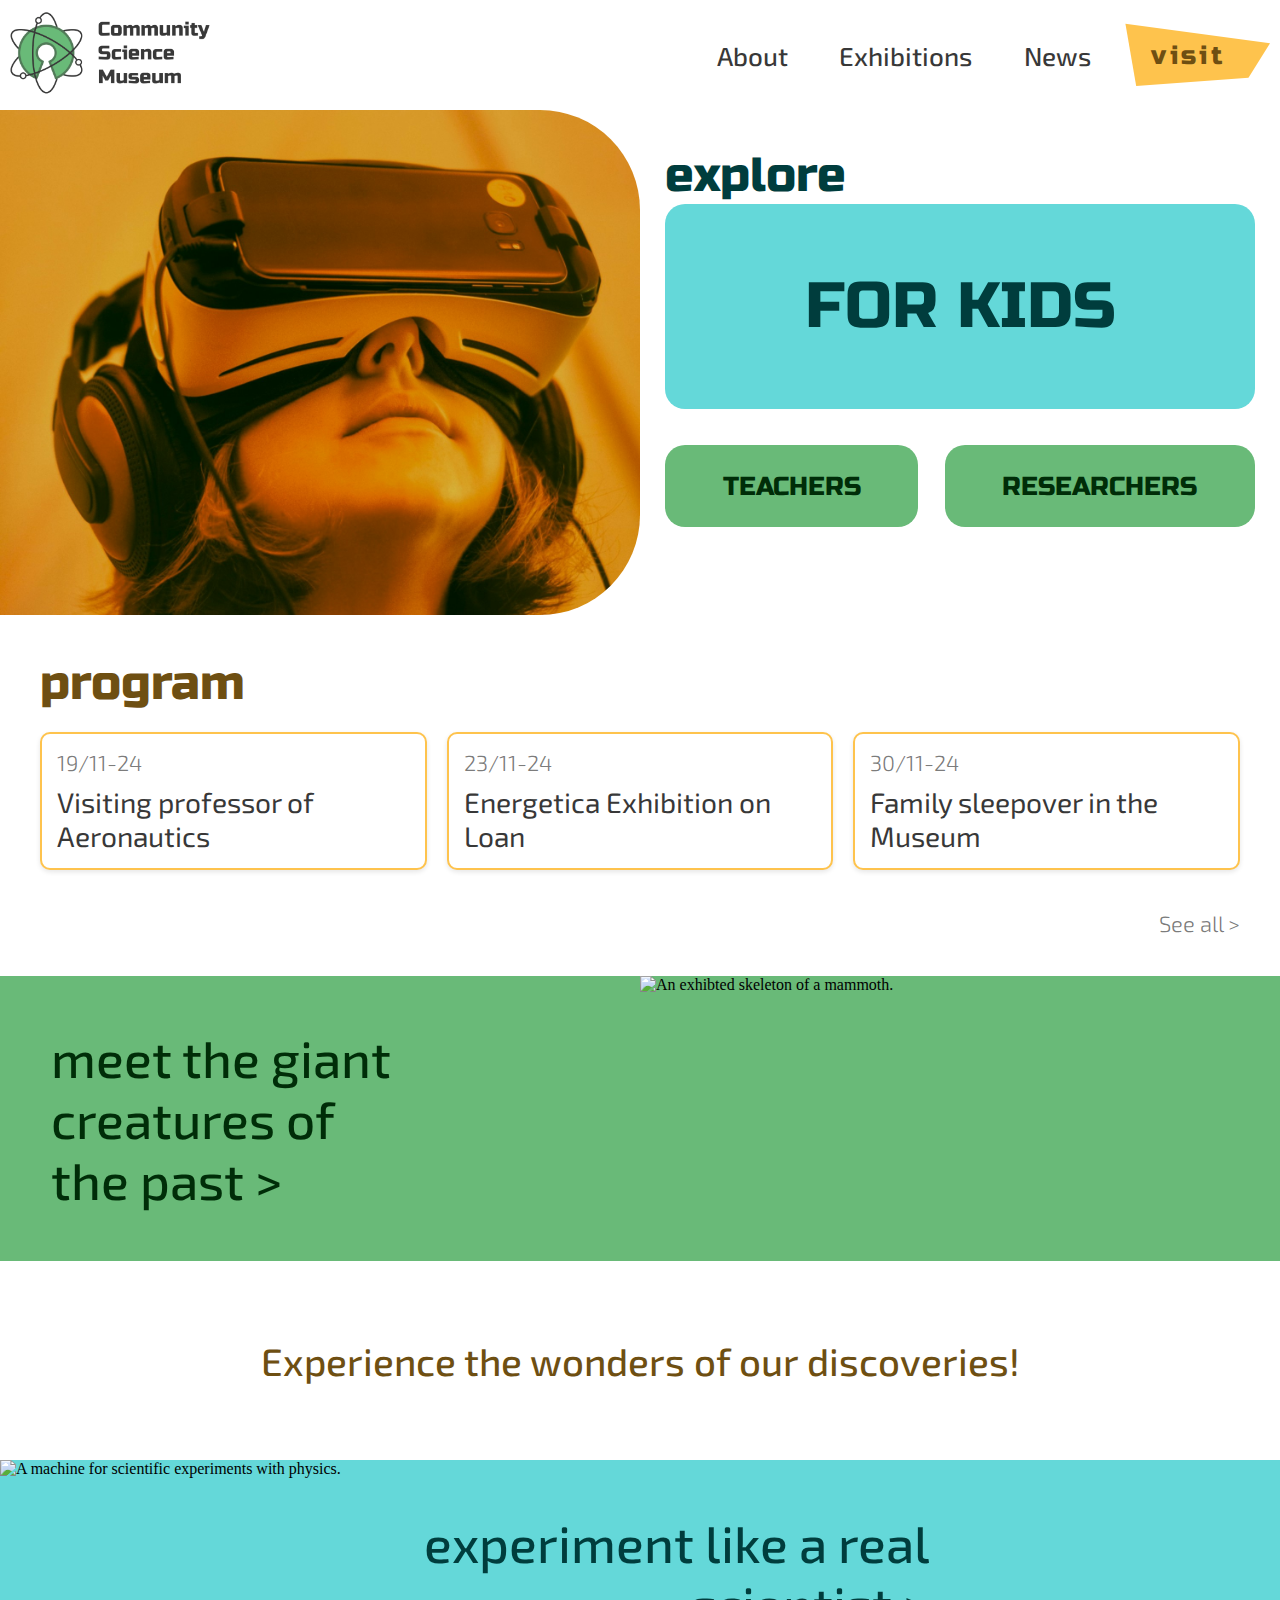
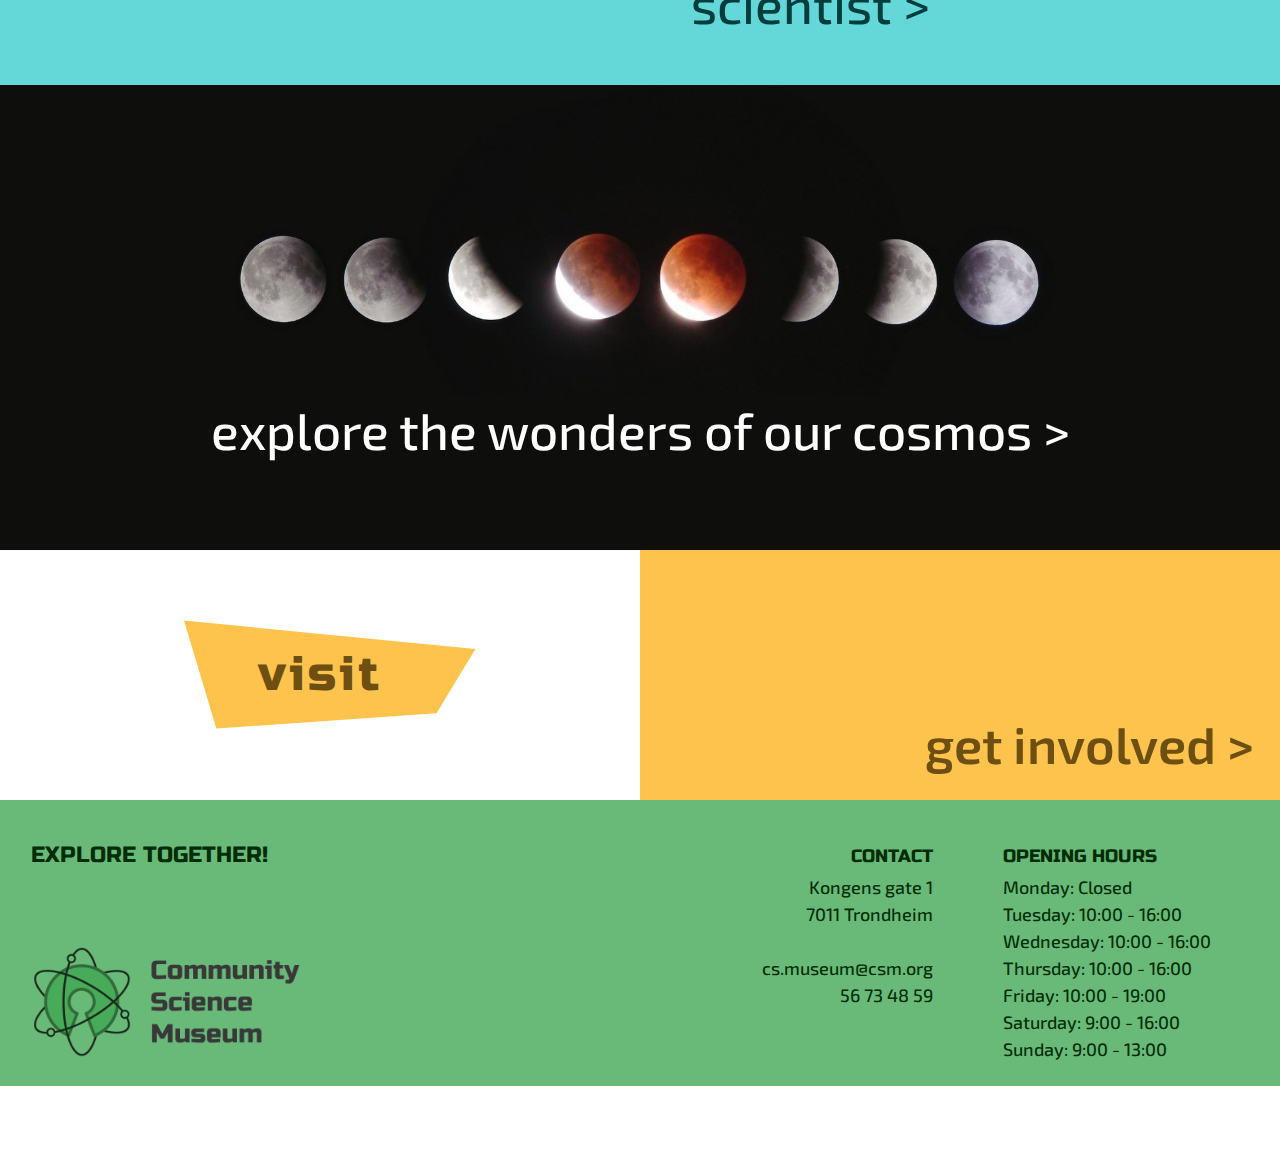
==== commit 18379888: "changes" ====
--- a/index.html
+++ b/index.html
@@ -88,7 +88,7 @@
         </div>
     </main>
     <footer>
-        <img src="images/logo-name.png" alt="Logo for Community Science Museum.">
+        <img src="assets/logo-name.png" alt="Logo for Community Science Museum.">
         <p class="slogan">Explore together!</p>
         <address>
             <p class="footer-title">Contact</p>
